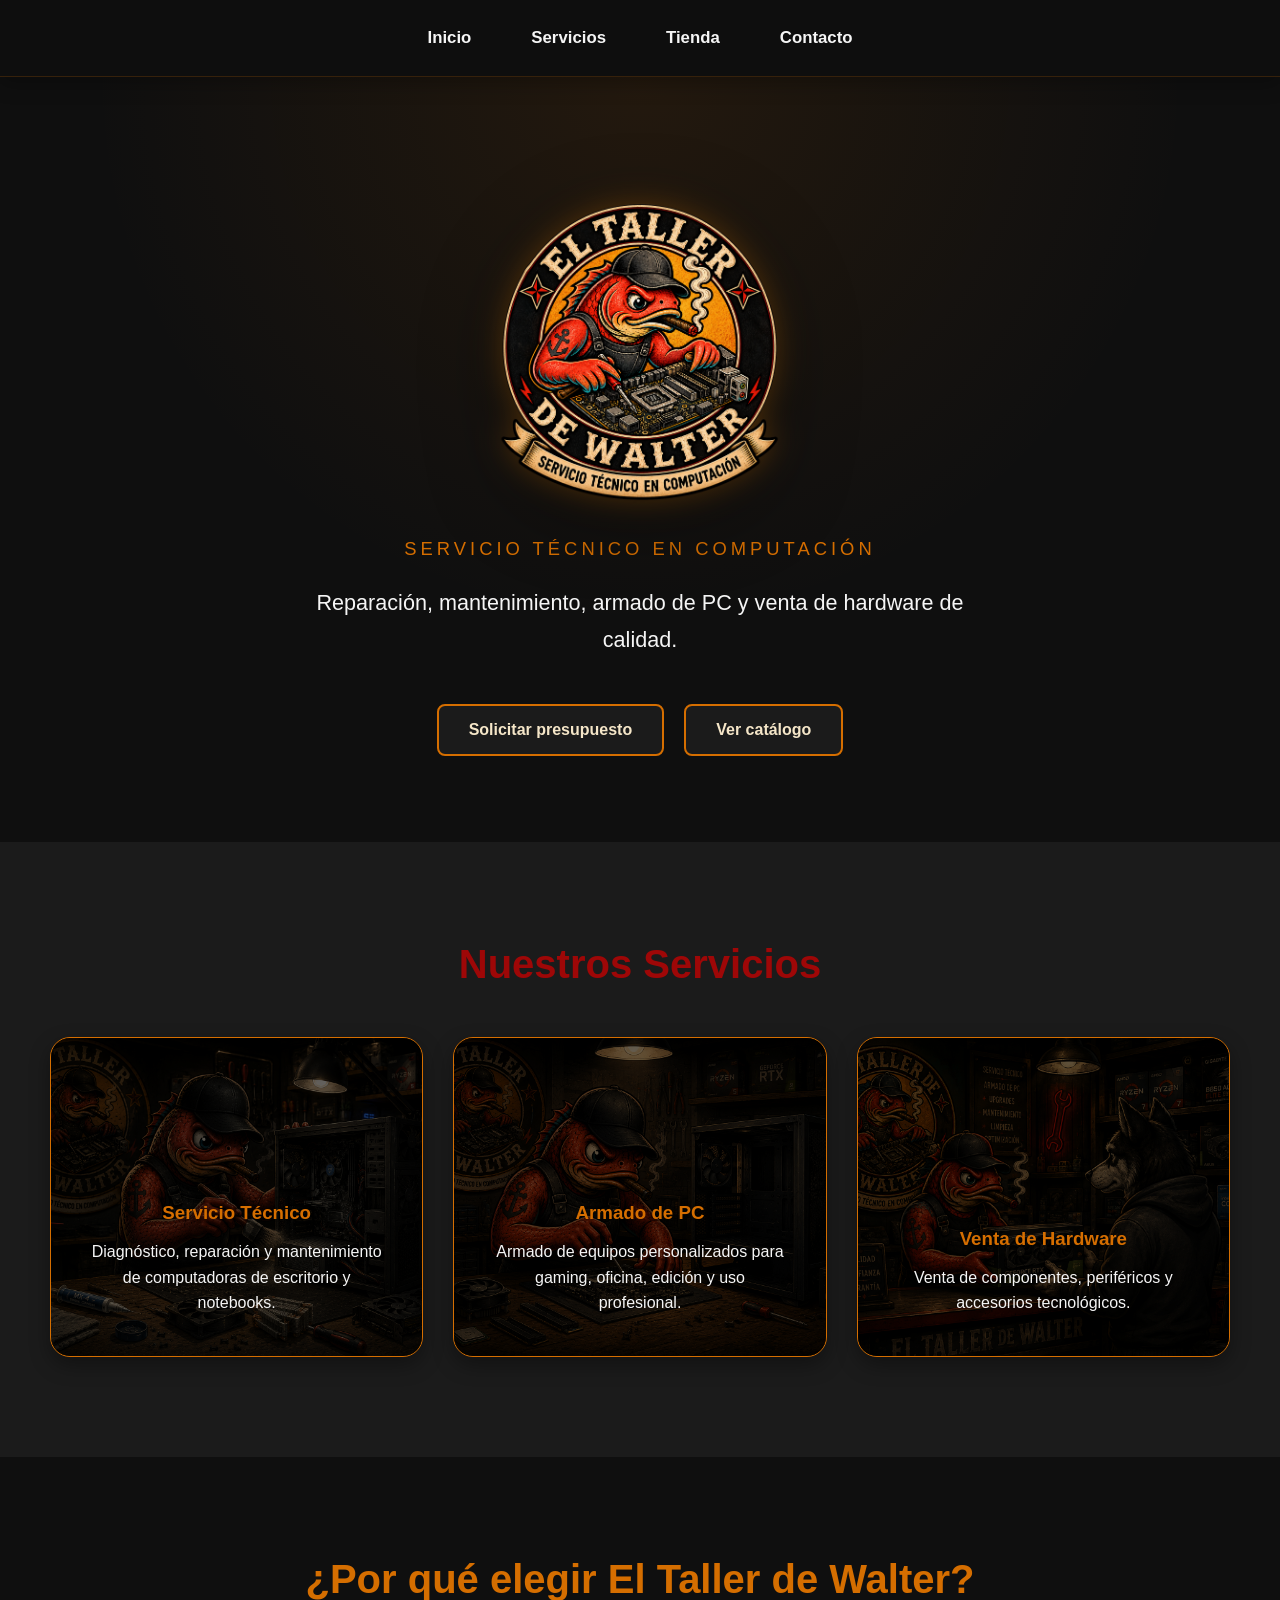
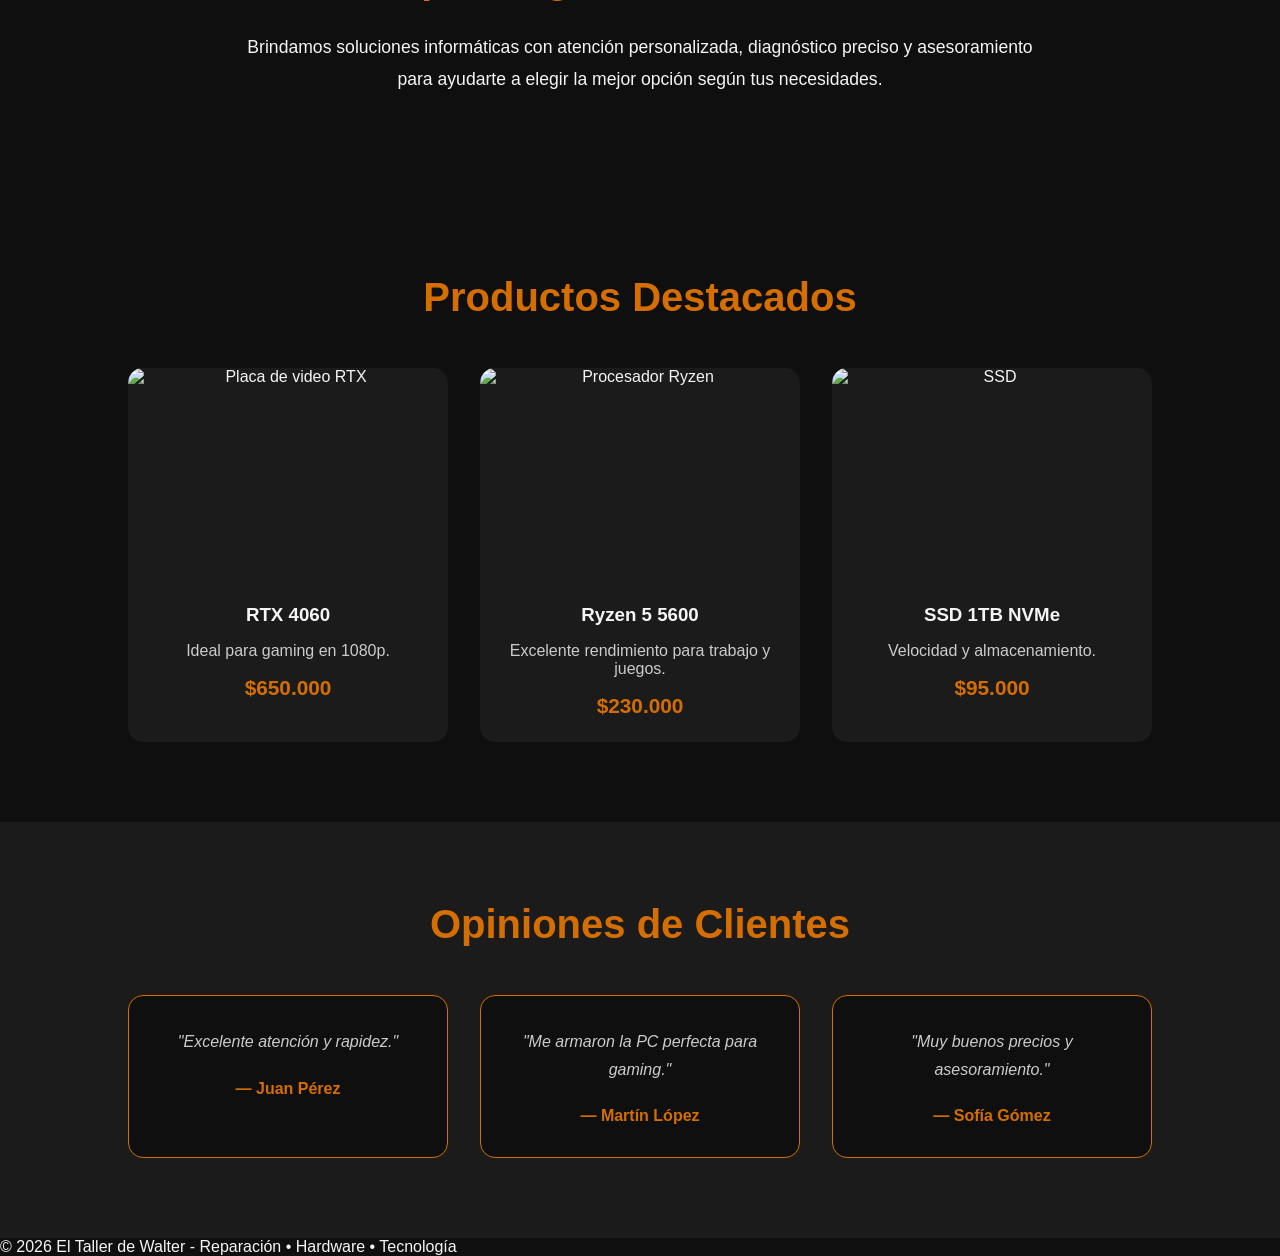
==== index.html @ cc02cfc2 "feat: initial project structure" ====
<!DOCTYPE html>
<html lang="es">

<head>
    <meta charset="UTF-8">
    <meta name="viewport" content="width=device-width, initial-scale=1.0">

    <title>El Taller de Walter</title>

    <meta name="description"
        content="Servicio técnico de computadoras, armado de PC, mantenimiento y venta de hardware.">

    <link rel="stylesheet" href="css/main.css">
</head>

<body>

    <header>

        <nav>

            <!-- Menú -->
            <ul>
                <li><a href="#">Inicio</a></li>
                <li><a href="#">Servicios</a></li>
                <li><a href="#">Tienda</a></li>
                <li><a href="#">Contacto</a></li>
            </ul>

        </nav>

    </header>

    <main>

        <!-- HERO -->

        <section class="hero">

            <img
                src="assets/img/logo.png"
                alt="Logo El Taller de Walter"
                class="hero-logo">

            <span class="hero-tag">
                Servicio Técnico en Computación
            </span>

            <p class="hero-description">
                Reparación, mantenimiento, armado de PC y venta de hardware de calidad.
            </p>

            <div class="hero-buttons">
                <a href="#">Solicitar presupuesto</a>
                <a href="#">Ver catálogo</a>
            </div>

        </section>

        <!-- SERVICIOS -->

        <section class="services">

            <h2>Nuestros Servicios</h2>

            <div class="services-grid">

                <article class="service-card service-tech">
                    <h3>Servicio Técnico</h3>
                    <p>
                        Diagnóstico, reparación y mantenimiento de computadoras de escritorio y notebooks.
                    </p>
                </article>

                <article class="service-card service-build">
                    <h3>Armado de PC</h3>
                    <p>
                        Armado de equipos personalizados para gaming, oficina, edición y uso profesional.
                    </p>
                </article>

                <article class="service-card service-store">
                    <h3>Venta de Hardware</h3>
                    <p>
                        Venta de componentes, periféricos y accesorios tecnológicos.
                    </p>
                </article>

            </div>

        </section>

        <!-- SOBRE NOSOTROS -->

        <section class="about">

            <h2>¿Por qué elegir El Taller de Walter?</h2>

            <p>
                Brindamos soluciones informáticas con atención personalizada,
                diagnóstico preciso y asesoramiento para ayudarte a elegir la mejor
                opción según tus necesidades.
            </p>

        </section>

        <!-- PRODUCTOS -->

        <section class="products">

            <h2>Productos Destacados</h2>

            <div class="products-grid">

                <article class="product-card">
                    <img src="assets/img/placa-video.jpg" alt="Placa de video RTX">
                    <h3>RTX 4060</h3>
                    <p>Ideal para gaming en 1080p.</p>
                    <span>$650.000</span>
                </article>

                <article class="product-card">
                    <img src="assets/img/procesador.jpg" alt="Procesador Ryzen">
                    <h3>Ryzen 5 5600</h3>
                    <p>Excelente rendimiento para trabajo y juegos.</p>
                    <span>$230.000</span>
                </article>

                <article class="product-card">
                    <img src="assets/img/ssd.jpg" alt="SSD">
                    <h3>SSD 1TB NVMe</h3>
                    <p>Velocidad y almacenamiento.</p>
                    <span>$95.000</span>
                </article>

            </div>

        </section>

        <!-- TESTIMONIOS -->

        <section class="testimonials">

            <h2>Opiniones de Clientes</h2>

            <div class="testimonials-grid">

                <article class="testimonial-card">
                    <p>"Excelente atención y rapidez."</p>
                    <h4>— Juan Pérez</h4>
                </article>

                <article class="testimonial-card">
                    <p>"Me armaron la PC perfecta para gaming."</p>
                    <h4>— Martín López</h4>
                </article>

                <article class="testimonial-card">
                    <p>"Muy buenos precios y asesoramiento."</p>
                    <h4>— Sofía Gómez</h4>
                </article>

            </div>

        </section>

    </main>

    <footer>
        <p>&copy; 2026 El Taller de Walter - Reparación • Hardware • Tecnología</p>
    </footer>

</body>

</html>
---- css/main.css ----
* {
  margin: 0;
  padding: 0;
  box-sizing: border-box;
}

body {
  background-color: #0f0f0f;
  color: #f5f5f5;
  font-family: Arial, Helvetica, sans-serif;
}

img {
  display: block;
  max-width: 100%;
}

ul {
  list-style: none;
}

a {
  text-decoration: none;
}

header {
  position: sticky;
  top: 0;
  z-index: 1000;
  background-color: rgba(15, 15, 15, 0.9490196078);
  backdrop-filter: blur(10px);
  border-bottom: 1px solid rgba(213, 110, 0, 0.2);
  box-shadow: 0 5px 20px rgba(0, 0, 0, 0.3019607843);
}

nav {
  max-width: 1200px;
  margin: auto;
  display: flex;
  justify-content: center;
  align-items: center;
  padding: 28px 0;
}

.logo img {
  height: 110px;
  width: auto;
  transition: 0.3s;
}

.logo img:hover {
  transform: scale(1.05);
}

nav ul {
  display: flex;
  gap: 60px;
}

nav a {
  position: relative;
  color: #f5f5f5;
  text-decoration: none;
  font-weight: 600;
  font-size: 1.05rem;
  transition: color 0.3s ease;
}

nav a::after {
  content: "";
  position: absolute;
  left: 50%;
  bottom: -8px;
  width: 0;
  height: 2px;
  background: #d56e00;
  transform: translateX(-50%);
  transition: width 0.3s ease;
}

nav a:hover {
  color: #d56e00;
}

nav a:hover::after {
  width: 100%;
}

.hero {
  min-height: 85vh;
  display: flex;
  flex-direction: column;
  justify-content: center;
  align-items: center;
  text-align: center;
  padding: 120px 20px 80px;
  background: radial-gradient(circle at top, rgba(213, 110, 0, 0.1), transparent 55%), #0f0f0f;
}

/* ======================= */
.hero-logo {
  width: 300px;
  margin-bottom: 35px;
  filter: drop-shadow(0 0 15px rgba(255, 140, 0, 0.25)) drop-shadow(0 15px 40px rgba(0, 0, 0, 0.45));
  transition: 0.4s;
}

.hero-logo:hover {
  transform: scale(1.04);
}

/* ======================= */
.hero-tag {
  color: #d56e00;
  font-size: 1.15rem;
  letter-spacing: 4px;
  text-transform: uppercase;
  margin-bottom: 25px;
}

/* ======================= */
.hero-description {
  max-width: 720px;
  color: #f5f5f5;
  font-size: 1.35rem;
  line-height: 1.7;
  margin-bottom: 45px;
}

/* ======================= */
.hero-buttons {
  display: flex;
  gap: 20px;
  flex-wrap: wrap;
}

.hero-buttons a {
  text-decoration: none;
  color: #f5e6c8;
  background-color: #1b1b1b;
  border: 2px solid #d56e00;
  padding: 15px 30px;
  border-radius: 8px;
  transition: 0.3s;
  font-weight: 600;
}

.hero-buttons a:hover {
  background-color: #d56e00;
  color: black;
  transform: translateY(-3px);
  box-shadow: 0 10px 25px rgba(196, 138, 43, 0.35);
}

.services {
  background-color: #1b1b1b;
  padding: 100px 50px;
  text-align: center;
}
.services h2 {
  font-size: 2.5rem;
  color: #9e0707;
  margin-bottom: 50px;
}

.services-grid {
  display: grid;
  grid-template-columns: repeat(3, 1fr);
  gap: 30px;
}

/* ===========================
   CARD GENERAL
=========================== */
.service-card {
  position: relative;
  overflow: hidden;
  min-height: 320px;
  padding: 40px;
  border-radius: 20px;
  display: flex;
  flex-direction: column;
  justify-content: flex-end;
  align-items: center;
  text-align: center;
  background-size: cover;
  background-position: center;
  background-repeat: no-repeat;
  border: 1px solid #d56e00;
  box-shadow: 0 8px 20px rgba(0, 0, 0, 0.35);
  transition: 0.35s;
}

/* Capa oscura */
.service-card::before {
  content: "";
  position: absolute;
  inset: 0;
  background: rgba(0, 0, 0, 0.6);
  transition: 0.35s;
}

/* Texto arriba de la imagen */
.service-card h3,
.service-card p {
  position: relative;
  z-index: 2;
}

.service-card h3 {
  color: #d56e00;
  margin-bottom: 15px;
}

.service-card p {
  color: #f5f5f5;
  line-height: 1.6;
}

/* Hover */
.service-card:hover {
  transform: translateY(-8px);
}

.service-card:hover::before {
  background: rgba(0, 0, 0, 0.35);
}

/* ===========================
   FONDOS
=========================== */
.service-tech {
  background-image: url("../assets/img/card-clean.png");
}

.service-build {
  background-image: url("../assets/img/card-build.png");
}

.service-store {
  background-image: url("../assets/img/card-hardware.png");
}

.about {
  background-color: #0f0f0f;
  padding: 100px 50px;
  text-align: center;
}
.about h2 {
  font-size: 2.5rem;
  color: #d56e00;
  margin-bottom: 30px;
}
.about p {
  max-width: 800px;
  margin: 0 auto;
  color: #f5f5f5;
  line-height: 1.8;
  font-size: 1.1rem;
}

.products {
  padding: 5rem 10%;
  background-color: #0f0f0f;
}
.products h2 {
  text-align: center;
  color: #d56e00;
  margin-bottom: 3rem;
  font-size: 2.5rem;
}

.products-grid {
  display: grid;
  grid-template-columns: repeat(auto-fit, minmax(280px, 1fr));
  gap: 2rem;
}

.product-card {
  background-color: #1b1b1b;
  border-radius: 15px;
  overflow: hidden;
  text-align: center;
  transition: transform 0.3s ease, box-shadow 0.3s ease;
}
.product-card:hover {
  transform: translateY(-8px);
  box-shadow: 0 10px 25px rgba(0, 0, 0, 0.4);
}
.product-card img {
  width: 100%;
  height: 220px;
  -o-object-fit: cover;
     object-fit: cover;
  display: block;
}
.product-card h3 {
  color: #f5f5f5;
  margin: 1rem 0;
}
.product-card p {
  color: #cccccc;
  padding: 0 1.2rem;
  margin-bottom: 1rem;
}
.product-card span {
  display: block;
  color: #d56e00;
  font-size: 1.3rem;
  font-weight: bold;
  margin-bottom: 1.5rem;
}

.testimonials {
  padding: 5rem 10%;
  background-color: #1b1b1b;
}
.testimonials h2 {
  text-align: center;
  color: #d56e00;
  font-size: 2.5rem;
  margin-bottom: 3rem;
}

.testimonials-grid {
  display: grid;
  grid-template-columns: repeat(auto-fit, minmax(280px, 1fr));
  gap: 2rem;
}

.testimonial-card {
  background-color: #0f0f0f;
  border: 1px solid #d56e00;
  border-radius: 15px;
  padding: 2rem;
  text-align: center;
  transition: 0.3s;
}
.testimonial-card:hover {
  transform: translateY(-8px);
  box-shadow: 0 10px 25px rgba(0, 0, 0, 0.4);
}
.testimonial-card p {
  color: #cccccc;
  line-height: 1.7;
  margin-bottom: 1.5rem;
  font-style: italic;
}
.testimonial-card h4 {
  color: #d56e00;
  font-weight: 600;
}/*# sourceMappingURL=main.css.map */
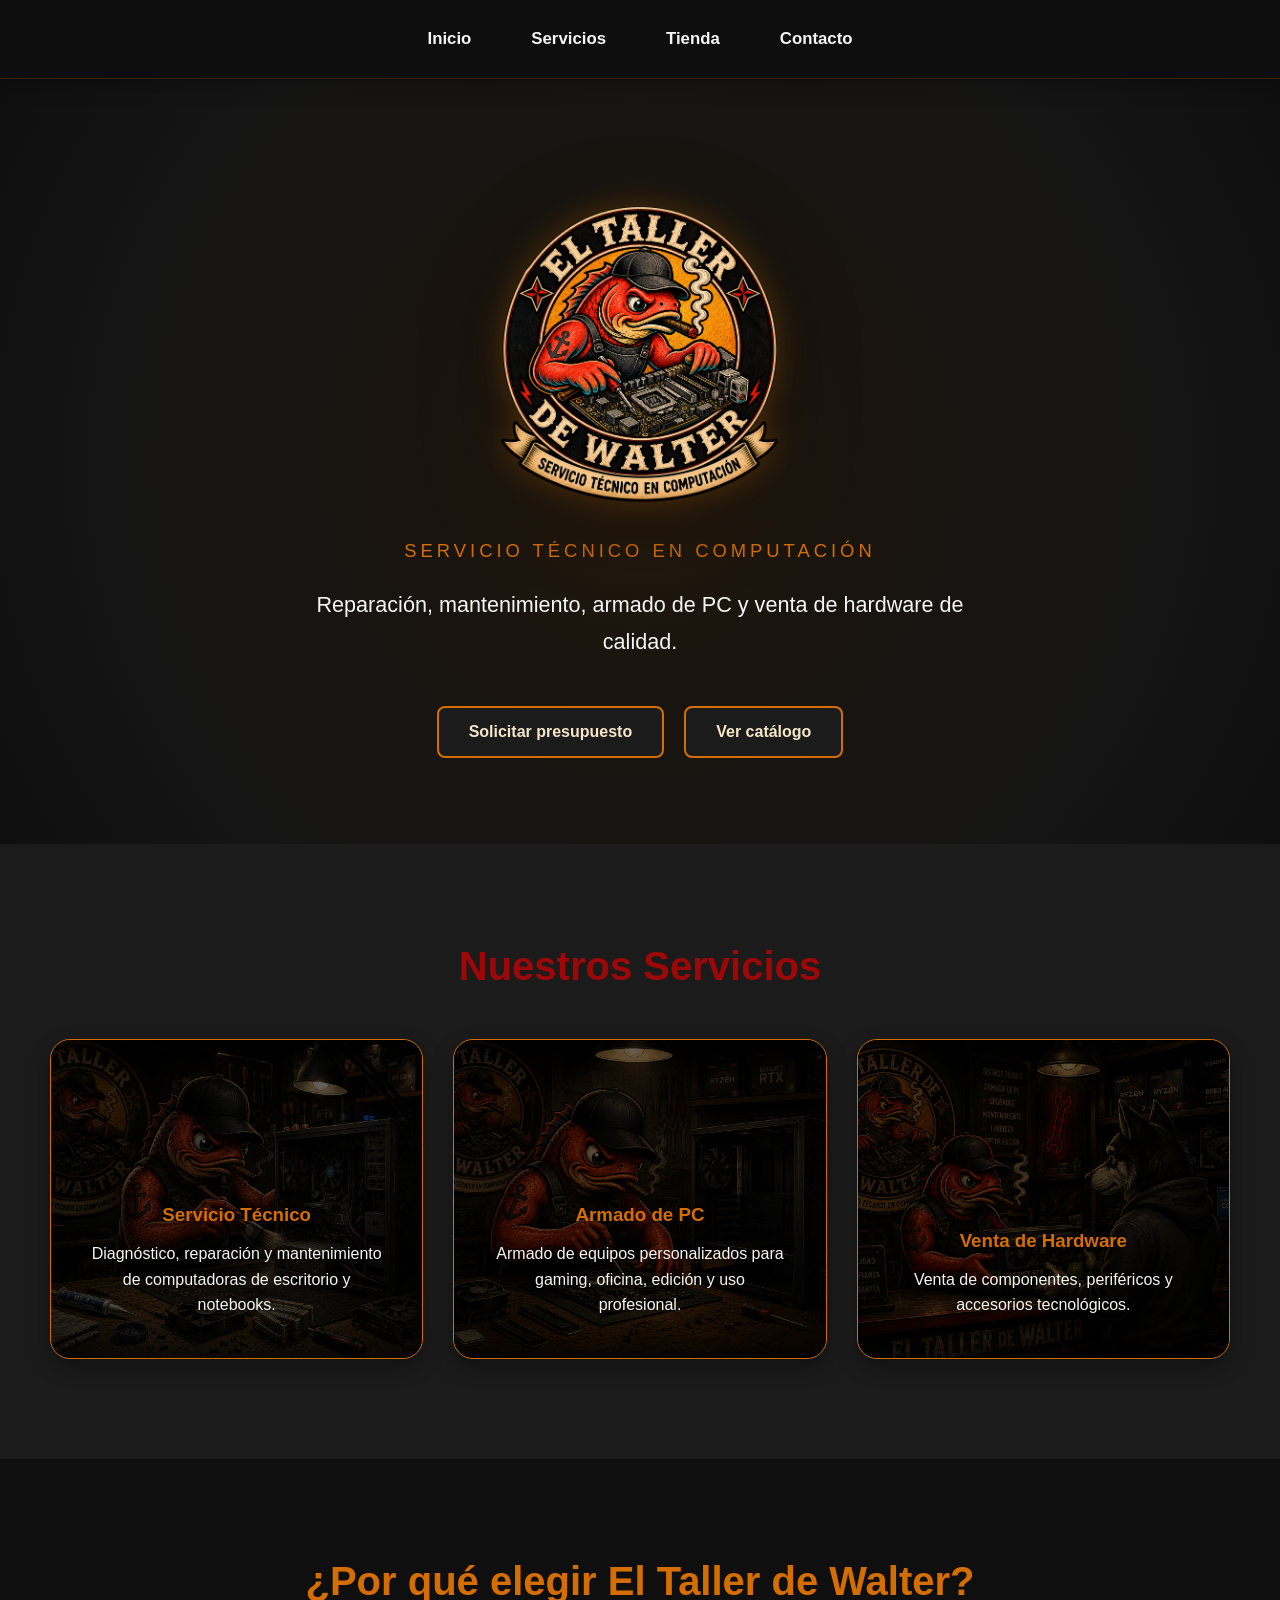
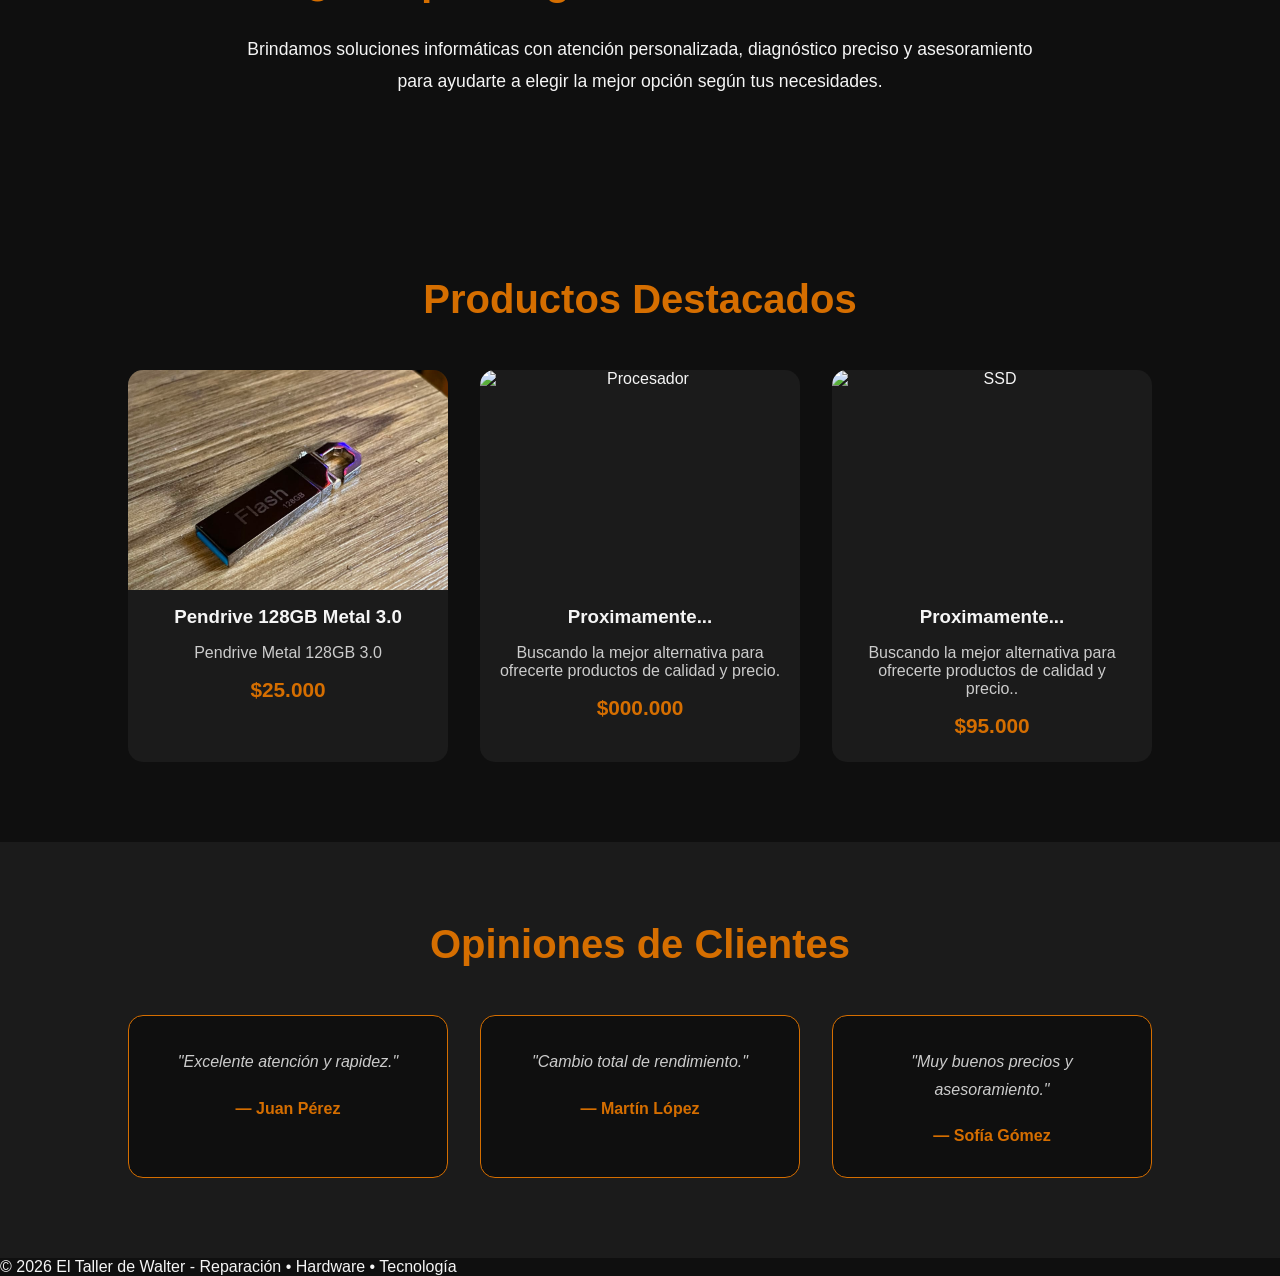
==== commit ad0faa66: "feat: expand website structure and styling" ====
--- a/index.html
+++ b/index.html
@@ -2,174 +2,375 @@
 <html lang="es">
 
 <head>
+
     <meta charset="UTF-8">
-    <meta name="viewport" content="width=device-width, initial-scale=1.0">
+
+    <meta
+        name="viewport"
+        content="width=device-width, initial-scale=1.0"
+    >
 
     <title>El Taller de Walter</title>
 
-    <meta name="description"
-        content="Servicio técnico de computadoras, armado de PC, mantenimiento y venta de hardware.">
+    <meta
+        name="description"
+        content="Servicio técnico de computadoras, armado de PC, mantenimiento y venta de hardware."
+    >
 
     <link rel="stylesheet" href="css/main.css">
+
 </head>
 
+
 <body>
 
+
+    <!-- ===========================
+         HEADER
+    ============================ -->
+
     <header>
 
         <nav>
 
             <!-- Menú -->
+
             <ul>
-                <li><a href="#">Inicio</a></li>
-                <li><a href="#">Servicios</a></li>
-                <li><a href="#">Tienda</a></li>
-                <li><a href="#">Contacto</a></li>
+
+                <li>
+                    <a href="#inicio">
+                        Inicio
+                    </a>
+                </li>
+
+                <li>
+                    <a href="pages/services.html">
+                        Servicios
+                    </a>
+                </li>
+
+                <li>
+                    <a href="pages/shop.html">
+                        Tienda
+                    </a>
+                </li>
+
+                <li>
+                    <a href="pages/contact.html">
+                        Contacto
+                    </a>
+                </li>
+
             </ul>
 
         </nav>
 
     </header>
 
+
+
     <main>
 
-        <!-- HERO -->
-
-        <section class="hero">
+
+        <!-- ===========================
+             HERO
+        ============================ -->
+
+        <section
+            class="hero"
+            id="inicio"
+        >
 
             <img
                 src="assets/img/logo.png"
                 alt="Logo El Taller de Walter"
-                class="hero-logo">
+                class="hero-logo"
+            >
 
             <span class="hero-tag">
                 Servicio Técnico en Computación
             </span>
 
             <p class="hero-description">
-                Reparación, mantenimiento, armado de PC y venta de hardware de calidad.
+                Reparación, mantenimiento, armado de PC
+                y venta de hardware de calidad.
             </p>
 
             <div class="hero-buttons">
-                <a href="#">Solicitar presupuesto</a>
-                <a href="#">Ver catálogo</a>
+
+                <a href="pages/contact.html">
+                    Solicitar presupuesto
+                </a>
+
+                <a href="pages/shop.html">
+                    Ver catálogo
+                </a>
+
             </div>
 
         </section>
 
-        <!-- SERVICIOS -->
+
+
+        <!-- ===========================
+             SERVICIOS
+        ============================ -->
 
         <section class="services">
 
-            <h2>Nuestros Servicios</h2>
+            <h2>
+                Nuestros Servicios
+            </h2>
+
 
             <div class="services-grid">
 
-                <article class="service-card service-tech">
-                    <h3>Servicio Técnico</h3>
-                    <p>
-                        Diagnóstico, reparación y mantenimiento de computadoras de escritorio y notebooks.
-                    </p>
-                </article>
-
-                <article class="service-card service-build">
-                    <h3>Armado de PC</h3>
-                    <p>
-                        Armado de equipos personalizados para gaming, oficina, edición y uso profesional.
-                    </p>
-                </article>
-
-                <article class="service-card service-store">
-                    <h3>Venta de Hardware</h3>
-                    <p>
-                        Venta de componentes, periféricos y accesorios tecnológicos.
-                    </p>
-                </article>
+
+                <a
+                    href="pages/services.html"
+                    class="service-card service-tech"
+                >
+
+                    <h3>
+                        Servicio Técnico
+                    </h3>
+
+                    <p>
+                        Diagnóstico, reparación y mantenimiento
+                        de computadoras de escritorio y notebooks.
+                    </p>
+
+                </a>
+
+
+
+                <a
+                    href="pages/services.html"
+                    class="service-card service-build"
+                >
+
+                    <h3>
+                        Armado de PC
+                    </h3>
+
+                    <p>
+                        Armado de equipos personalizados para
+                        gaming, oficina, edición y uso profesional.
+                    </p>
+
+                </a>
+
+
+
+                <a
+                    href="pages/shop.html"
+                    class="service-card service-store"
+                >
+
+                    <h3>
+                        Venta de Hardware
+                    </h3>
+
+                    <p>
+                        Venta de componentes, periféricos
+                        y accesorios tecnológicos.
+                    </p>
+
+                </a>
+
 
             </div>
 
         </section>
 
-        <!-- SOBRE NOSOTROS -->
+
+
+        <!-- ===========================
+             SOBRE NOSOTROS
+        ============================ -->
 
         <section class="about">
 
-            <h2>¿Por qué elegir El Taller de Walter?</h2>
+            <h2>
+                ¿Por qué elegir El Taller de Walter?
+            </h2>
 
             <p>
-                Brindamos soluciones informáticas con atención personalizada,
-                diagnóstico preciso y asesoramiento para ayudarte a elegir la mejor
-                opción según tus necesidades.
+                Brindamos soluciones informáticas con atención
+                personalizada, diagnóstico preciso y asesoramiento
+                para ayudarte a elegir la mejor opción según
+                tus necesidades.
             </p>
 
         </section>
 
-        <!-- PRODUCTOS -->
+
+
+        <!-- ===========================
+             PRODUCTOS
+        ============================ -->
 
         <section class="products">
 
-            <h2>Productos Destacados</h2>
+            <h2>
+                Productos Destacados
+            </h2>
+
 
             <div class="products-grid">
 
+
                 <article class="product-card">
-                    <img src="assets/img/placa-video.jpg" alt="Placa de video RTX">
-                    <h3>RTX 4060</h3>
-                    <p>Ideal para gaming en 1080p.</p>
-                    <span>$650.000</span>
-                </article>
+
+                    <img
+                        src="./assets/img/pendrive128.jpeg"
+                        alt="Pendrive 128GB Metal 3.0"
+                    >
+
+                    <h3>
+                        Pendrive 128GB Metal 3.0
+                    </h3>
+
+                    <p>
+                        Pendrive Metal 128GB 3.0
+                    </p>
+
+                    <span>
+                        $25.000
+                    </span>
+
+                </article>
+
 
                 <article class="product-card">
-                    <img src="assets/img/procesador.jpg" alt="Procesador Ryzen">
-                    <h3>Ryzen 5 5600</h3>
-                    <p>Excelente rendimiento para trabajo y juegos.</p>
-                    <span>$230.000</span>
-                </article>
+
+                    <img
+                        src="assets/img/procesador.jpg"
+                        alt="Procesador"
+                    >
+
+                    <h3>
+                        Proximamente...
+                    </h3>
+
+                    <p>
+                        Buscando la mejor alternativa para ofrecerte productos de calidad y precio.
+                    </p>
+
+                    <span>
+                        $000.000
+                    </span>
+
+                </article>
+
+
 
                 <article class="product-card">
-                    <img src="assets/img/ssd.jpg" alt="SSD">
-                    <h3>SSD 1TB NVMe</h3>
-                    <p>Velocidad y almacenamiento.</p>
-                    <span>$95.000</span>
-                </article>
+
+                    <img
+                        src="assets/img/ssd.jpg"
+                        alt="SSD"
+                    >
+
+                    <h3>
+                        Proximamente...
+                    </h3>
+
+                    <p>
+                        Buscando la mejor alternativa para ofrecerte productos de calidad y precio..
+                    </p>
+
+                    <span>
+                        $95.000
+                    </span>
+
+                </article>
+
 
             </div>
 
         </section>
 
-        <!-- TESTIMONIOS -->
+
+
+        <!-- ===========================
+             TESTIMONIOS
+        ============================ -->
 
         <section class="testimonials">
 
-            <h2>Opiniones de Clientes</h2>
+            <h2>
+                Opiniones de Clientes
+            </h2>
+
 
             <div class="testimonials-grid">
 
+
                 <article class="testimonial-card">
-                    <p>"Excelente atención y rapidez."</p>
-                    <h4>— Juan Pérez</h4>
-                </article>
+
+                    <p>
+                        "Excelente atención y rapidez."
+                    </p>
+
+                    <h4>
+                        — Juan Pérez
+                    </h4>
+
+                </article>
+
+
 
                 <article class="testimonial-card">
-                    <p>"Me armaron la PC perfecta para gaming."</p>
-                    <h4>— Martín López</h4>
-                </article>
+
+                    <p>
+                        "Cambio total de rendimiento."
+                    </p>
+
+                    <h4>
+                        — Martín López
+                    </h4>
+
+                </article>
+
+
 
                 <article class="testimonial-card">
-                    <p>"Muy buenos precios y asesoramiento."</p>
-                    <h4>— Sofía Gómez</h4>
-                </article>
+
+                    <p>
+                        "Muy buenos precios y asesoramiento."
+                    </p>
+
+                    <h4>
+                        — Sofía Gómez
+                    </h4>
+
+                </article>
+
 
             </div>
 
         </section>
 
+
     </main>
 
+
+
+    <!-- ===========================
+         FOOTER
+    ============================ -->
+
     <footer>
-        <p>&copy; 2026 El Taller de Walter - Reparación • Hardware • Tecnología</p>
+
+        <p>
+            &copy; 2026 El Taller de Walter
+            - Reparación • Hardware • Tecnología
+        </p>
+
     </footer>
 
+
 </body>
 
 </html>
--- a/css/main.css
+++ b/css/main.css
@@ -23,10 +23,14 @@
   text-decoration: none;
 }
 
+/* ===========================
+   HEADER
+=========================== */
 header {
   position: sticky;
   top: 0;
   z-index: 1000;
+  padding: 1px 0;
   background-color: rgba(15, 15, 15, 0.9490196078);
   backdrop-filter: blur(10px);
   border-bottom: 1px solid rgba(213, 110, 0, 0.2);
@@ -86,6 +90,27 @@
   width: 100%;
 }
 
+/* ===========================
+   RESPONSIVE
+=========================== */
+@media (max-width: 900px) {
+  nav {
+    flex-direction: column;
+    gap: 20px;
+    padding: 20px;
+  }
+  nav ul {
+    gap: 20px;
+    flex-wrap: wrap;
+    justify-content: center;
+  }
+  nav a {
+    font-size: 0.95rem;
+  }
+}
+/* ===========================
+   HERO
+=========================== */
 .hero {
   min-height: 85vh;
   display: flex;
@@ -94,10 +119,9 @@
   align-items: center;
   text-align: center;
   padding: 120px 20px 80px;
-  background: radial-gradient(circle at top, rgba(213, 110, 0, 0.1), transparent 55%), #0f0f0f;
-}
-
-/* ======================= */
+  background: radial-gradient(circle at center, rgba(213, 110, 0, 0.12) 0%, rgba(213, 110, 0, 0.05) 30%, #151515 70%, #0f0f0f 100%);
+}
+
 .hero-logo {
   width: 300px;
   margin-bottom: 35px;
@@ -109,7 +133,6 @@
   transform: scale(1.04);
 }
 
-/* ======================= */
 .hero-tag {
   color: #d56e00;
   font-size: 1.15rem;
@@ -118,7 +141,6 @@
   margin-bottom: 25px;
 }
 
-/* ======================= */
 .hero-description {
   max-width: 720px;
   color: #f5f5f5;
@@ -127,9 +149,44 @@
   margin-bottom: 45px;
 }
 
-/* ======================= */
 .hero-buttons {
   display: flex;
+  gap: 20px;
+  flex-wrap: wrap;
+}
+
+/* ===========================
+   RESPONSIVE
+=========================== */
+@media (max-width: 900px) {
+  .hero {
+    padding: 80px 30px;
+  }
+  .hero-logo {
+    width: 280px;
+    max-width: 80%;
+  }
+  .hero-description {
+    font-size: 1.1rem;
+    max-width: 600px;
+  }
+  .hero-buttons {
+    flex-direction: column;
+    align-items: center;
+    gap: 15px;
+  }
+  .hero-buttons a {
+    width: 220px;
+    text-align: center;
+  }
+}
+/* ===========================
+   HERO BUTTONS
+=========================== */
+.hero-buttons {
+  display: flex;
+  justify-content: center;
+  align-items: center;
   gap: 20px;
   flex-wrap: wrap;
 }
@@ -143,6 +200,7 @@
   border-radius: 8px;
   transition: 0.3s;
   font-weight: 600;
+  display: inline-block;
 }
 
 .hero-buttons a:hover {
@@ -152,6 +210,25 @@
   box-shadow: 0 10px 25px rgba(196, 138, 43, 0.35);
 }
 
+/* ===========================
+   RESPONSIVE
+=========================== */
+@media (max-width: 600px) {
+  .hero-buttons {
+    width: 100%;
+    flex-direction: column;
+    gap: 15px;
+  }
+  .hero-buttons a {
+    width: 100%;
+    max-width: 280px;
+    text-align: center;
+    box-sizing: border-box;
+  }
+}
+/* ===========================
+   SERVICES
+=========================== */
 .services {
   background-color: #1b1b1b;
   padding: 100px 50px;
@@ -241,6 +318,25 @@
   background-image: url("../assets/img/card-hardware.png");
 }
 
+/* ===========================
+   RESPONSIVE
+=========================== */
+@media (max-width: 900px) {
+  .services {
+    grid-template-columns: 1fr;
+    gap: 25px;
+  }
+  .services-grid {
+    grid-template-columns: 1fr;
+    gap: 25px;
+  }
+  .service-card {
+    min-height: 360px;
+  }
+}
+/* ===========================
+   ABOUT
+=========================== */
 .about {
   background-color: #0f0f0f;
   padding: 100px 50px;
@@ -259,6 +355,33 @@
   font-size: 1.1rem;
 }
 
+/* ===========================
+   RESPONSIVE
+=========================== */
+@media (max-width: 900px) {
+  .about {
+    padding: 80px 30px;
+  }
+  .about h2 {
+    font-size: 2.2rem;
+  }
+  .about p {
+    font-size: 1.05rem;
+  }
+}
+@media (max-width: 600px) {
+  .about {
+    padding: 70px 20px;
+  }
+  .about h2 {
+    font-size: 1.9rem;
+    line-height: 1.3;
+  }
+  .about p {
+    font-size: 1rem;
+    line-height: 1.7;
+  }
+}
 .products {
   padding: 5rem 10%;
   background-color: #0f0f0f;
@@ -311,6 +434,29 @@
   margin-bottom: 1.5rem;
 }
 
+@media (max-width: 900px) {
+  .products {
+    padding: 80px 30px;
+  }
+  .products-grid {
+    grid-template-columns: repeat(2, 1fr);
+    gap: 25px;
+  }
+}
+@media (max-width: 600px) {
+  .products {
+    padding: 70px 20px;
+  }
+  .products-grid {
+    grid-template-columns: 1fr;
+  }
+  .product-card img {
+    height: 200px;
+  }
+}
+/* ===========================
+   TESTIMONIALS
+=========================== */
 .testimonials {
   padding: 5rem 10%;
   background-color: #1b1b1b;
@@ -349,4 +495,894 @@
 .testimonial-card h4 {
   color: #d56e00;
   font-weight: 600;
+}
+
+/* ===========================
+   RESPONSIVE
+=========================== */
+@media (max-width: 900px) {
+  .testimonials {
+    padding: 80px 30px;
+  }
+  .testimonials-grid {
+    grid-template-columns: repeat(2, 1fr);
+    gap: 25px;
+  }
+}
+@media (max-width: 600px) {
+  .testimonials {
+    padding: 70px 20px;
+  }
+  .testimonials-grid {
+    grid-template-columns: 1fr;
+  }
+  .testimonial-card {
+    padding: 1.5rem;
+  }
+}
+/* ===========================
+   SHOP HERO
+=========================== */
+.shop-hero {
+  min-height: 70vh;
+  display: flex;
+  flex-direction: column;
+  justify-content: center;
+  align-items: center;
+  text-align: center;
+  padding: 120px 20px 80px;
+  background: radial-gradient(circle at center, rgba(213, 110, 0, 0.12) 0%, rgba(213, 110, 0, 0.05) 30%, #151515 70%, #0f0f0f 100%);
+}
+
+.shop-logo {
+  width: 300px;
+  margin-bottom: 30px;
+  filter: drop-shadow(0 0 15px rgba(255, 140, 0, 0.25)) drop-shadow(0 15px 40px rgba(0, 0, 0, 0.45));
+  transition: 0.4s;
+}
+
+.shop-logo:hover {
+  transform: scale(1.04);
+}
+
+.shop-tag {
+  color: #d56e00;
+  font-size: 1rem;
+  letter-spacing: 4px;
+  text-transform: uppercase;
+  margin-bottom: 20px;
+}
+
+.shop-hero h1 {
+  color: #9e0707;
+  font-size: 3.5rem;
+  margin-bottom: 20px;
+}
+
+.shop-hero p {
+  max-width: 720px;
+  color: #f5f5f5;
+  font-size: 1.25rem;
+  line-height: 1.7;
+}
+
+/* ===========================
+   RESPONSIVE
+=========================== */
+@media (max-width: 900px) {
+  .shop-hero {
+    min-height: 60vh;
+    padding: 90px 30px 70px;
+  }
+  .shop-logo {
+    width: 230px;
+    max-width: 80%;
+  }
+  .shop-hero h1 {
+    font-size: 3rem;
+  }
+  .shop-hero p {
+    font-size: 1.1rem;
+  }
+}
+@media (max-width: 600px) {
+  .shop-hero {
+    min-height: 55vh;
+    padding: 80px 20px 60px;
+  }
+  .shop-logo {
+    width: 190px;
+  }
+  .shop-tag {
+    font-size: 0.8rem;
+    letter-spacing: 2px;
+  }
+  .shop-hero h1 {
+    font-size: 2.5rem;
+  }
+  .shop-hero p {
+    font-size: 1rem;
+    line-height: 1.6;
+  }
+}
+/* ===========================
+   SHOP CATEGORIES
+=========================== */
+.shop-categories {
+  padding: 100px 10%;
+  background-color: #1b1b1b;
+  text-align: center;
+}
+.shop-categories h2 {
+  color: #9e0707;
+  font-size: 2.5rem;
+  margin-bottom: 50px;
+}
+
+.categories-grid {
+  display: grid;
+  grid-template-columns: repeat(3, 1fr);
+  gap: 30px;
+  max-width: 1100px;
+  margin: 0 auto;
+}
+
+.category-card {
+  min-height: 240px;
+  padding: 40px 30px;
+  display: flex;
+  flex-direction: column;
+  justify-content: center;
+  align-items: center;
+  text-align: center;
+  text-decoration: none;
+  background-color: #0f0f0f;
+  border: 1px solid #d56e00;
+  border-radius: 15px;
+  box-shadow: 0 8px 20px rgba(0, 0, 0, 0.25);
+  transition: transform 0.3s ease, box-shadow 0.3s ease, border-color 0.3s ease;
+}
+
+.category-card:hover {
+  transform: translateY(-8px);
+  border-color: #d56e00;
+  box-shadow: 0 10px 25px rgba(0, 0, 0, 0.4);
+}
+
+.category-card h3 {
+  color: #d56e00;
+  font-size: 1.6rem;
+  margin-bottom: 15px;
+}
+
+.category-card p {
+  max-width: 280px;
+  color: #cccccc;
+  line-height: 1.6;
+}
+
+/* ===========================
+   RESPONSIVE
+=========================== */
+@media (max-width: 900px) {
+  .shop-categories {
+    padding: 80px 30px;
+  }
+  .categories-grid {
+    grid-template-columns: repeat(2, 1fr);
+    gap: 25px;
+  }
+  .category-card:last-child {
+    grid-column: 1/-1;
+    max-width: 500px;
+    width: 100%;
+    justify-self: center;
+  }
+}
+@media (max-width: 600px) {
+  .shop-categories {
+    padding: 70px 20px;
+  }
+  .shop-categories h2 {
+    font-size: 2rem;
+  }
+  .categories-grid {
+    grid-template-columns: 1fr;
+  }
+  .category-card:last-child {
+    grid-column: auto;
+    max-width: none;
+  }
+}
+/* ===========================
+   SHOP PRODUCTS
+=========================== */
+.shop-products {
+  padding: 100px 10%;
+  background-color: #0f0f0f;
+  text-align: center;
+}
+.shop-products h2 {
+  color: #d56e00;
+  font-size: 2.5rem;
+  margin-bottom: 50px;
+}
+
+.shop-products-grid {
+  display: grid;
+  grid-template-columns: repeat(3, 1fr);
+  gap: 30px;
+  max-width: 1200px;
+  margin: 0 auto;
+}
+
+.shop-product-card {
+  overflow: hidden;
+  background-color: #1b1b1b;
+  border: 1px solid #d56e00;
+  border-radius: 15px;
+  text-align: left;
+  box-shadow: 0 8px 20px rgba(0, 0, 0, 0.25);
+  transition: transform 0.3s ease, box-shadow 0.3s ease;
+}
+
+.shop-product-card:hover {
+  transform: translateY(-8px);
+  box-shadow: 0 10px 25px rgba(0, 0, 0, 0.4);
+}
+
+.shop-product-card img {
+  width: 100%;
+  height: 220px;
+  -o-object-fit: cover;
+     object-fit: cover;
+  display: block;
+}
+
+.shop-product-info {
+  padding: 25px;
+}
+
+.shop-product-category {
+  display: block;
+  color: #d56e00;
+  font-size: 0.8rem;
+  font-weight: 700;
+  letter-spacing: 1.5px;
+  text-transform: uppercase;
+  margin-bottom: 10px;
+}
+
+.shop-product-card h3 {
+  color: #f5f5f5;
+  font-size: 1.3rem;
+  margin-bottom: 12px;
+}
+
+.shop-product-card p {
+  color: #cccccc;
+  line-height: 1.6;
+  margin-bottom: 20px;
+}
+
+.shop-product-price {
+  display: block;
+  color: #d56e00;
+  font-size: 1.3rem;
+  font-weight: bold;
+  margin-bottom: 20px;
+}
+
+.shop-product-button {
+  display: inline-block;
+  padding: 12px 25px;
+  color: #f5e6c8;
+  background-color: #1b1b1b;
+  border: 2px solid #d56e00;
+  border-radius: 8px;
+  text-decoration: none;
+  font-weight: 600;
+  transition: 0.3s;
+}
+
+.shop-product-button:hover {
+  background-color: #d56e00;
+  color: black;
+  transform: translateY(-3px);
+  box-shadow: 0 10px 25px rgba(196, 138, 43, 0.35);
+}
+
+/* ===========================
+   RESPONSIVE
+=========================== */
+@media (max-width: 900px) {
+  .shop-products {
+    padding: 80px 30px;
+  }
+  .shop-products-grid {
+    grid-template-columns: repeat(2, 1fr);
+    gap: 25px;
+  }
+}
+@media (max-width: 600px) {
+  .shop-products {
+    padding: 70px 20px;
+  }
+  .shop-products h2 {
+    font-size: 2rem;
+  }
+  .shop-products-grid {
+    grid-template-columns: 1fr;
+  }
+  .shop-product-card img {
+    height: 200px;
+  }
+}
+/* ===========================
+   CONTACT HERO
+=========================== */
+.contact-hero {
+  min-height: 65vh;
+  display: flex;
+  flex-direction: column;
+  justify-content: center;
+  align-items: center;
+  text-align: center;
+  padding: 120px 20px 80px;
+  background: radial-gradient(circle at center, rgba(213, 110, 0, 0.12) 0%, rgba(213, 110, 0, 0.05) 30%, #151515 70%, #0f0f0f 100%);
+}
+
+.contact-logo {
+  width: 300px;
+  margin-bottom: 30px;
+  filter: drop-shadow(0 0 15px rgba(255, 140, 0, 0.25)) drop-shadow(0 15px 40px rgba(0, 0, 0, 0.45));
+  transition: 0.4s;
+}
+
+.contact-logo:hover {
+  transform: scale(1.04);
+}
+
+.contact-tag {
+  color: #d56e00;
+  font-size: 1rem;
+  letter-spacing: 4px;
+  text-transform: uppercase;
+  margin-bottom: 20px;
+}
+
+.contact-hero h1 {
+  color: #9e0707;
+  font-size: 3.5rem;
+  margin-bottom: 20px;
+}
+
+.contact-hero p {
+  max-width: 650px;
+  color: #f5f5f5;
+  font-size: 1.25rem;
+  line-height: 1.7;
+}
+
+/* ===========================
+   CONTACT INFO
+=========================== */
+.contact-info {
+  padding: 100px 10%;
+  background-color: #1b1b1b;
+  text-align: center;
+}
+
+.contact-info h2 {
+  color: #d56e00;
+  font-size: 2.5rem;
+  margin-bottom: 50px;
+}
+
+.contact-info-grid {
+  display: grid;
+  grid-template-columns: repeat(3, 1fr);
+  gap: 30px;
+  max-width: 1100px;
+  margin: 0 auto;
+}
+
+.contact-card {
+  min-height: 230px;
+  padding: 40px 30px;
+  display: flex;
+  flex-direction: column;
+  justify-content: center;
+  align-items: center;
+  background-color: #0f0f0f;
+  border: 1px solid #d56e00;
+  border-radius: 15px;
+  box-shadow: 0 8px 20px rgba(0, 0, 0, 0.25);
+  transition: transform 0.3s ease, box-shadow 0.3s ease;
+}
+
+.contact-card:hover {
+  transform: translateY(-8px);
+  box-shadow: 0 10px 25px rgba(0, 0, 0, 0.4);
+}
+
+.contact-card h3 {
+  color: #d56e00;
+  font-size: 1.5rem;
+  margin-bottom: 15px;
+}
+
+.contact-card p {
+  color: #cccccc;
+  line-height: 1.6;
+  margin-bottom: 20px;
+}
+
+.contact-card a {
+  color: #f5e6c8;
+  font-weight: 600;
+  text-decoration: none;
+  transition: 0.3s;
+}
+
+.contact-card a:hover {
+  color: #d56e00;
+}
+
+/* ===========================
+   CONTACT FORM
+=========================== */
+.contact-form-section {
+  padding: 100px 10%;
+  background-color: #0f0f0f;
+}
+
+.contact-form-wrapper {
+  max-width: 1000px;
+  margin: 0 auto;
+  display: grid;
+  grid-template-columns: 0.8fr 1.2fr;
+  gap: 60px;
+  align-items: start;
+}
+
+.contact-form-content span {
+  color: #d56e00;
+  font-size: 0.85rem;
+  font-weight: 700;
+  letter-spacing: 3px;
+}
+
+.contact-form-content h2 {
+  color: #9e0707;
+  font-size: 2.5rem;
+  margin: 15px 0 20px;
+}
+
+.contact-form-content p {
+  color: #cccccc;
+  line-height: 1.7;
+  max-width: 350px;
+}
+
+.contact-form {
+  padding: 35px;
+  background-color: #1b1b1b;
+  border: 1px solid #d56e00;
+  border-radius: 15px;
+  box-shadow: 0 8px 20px rgba(0, 0, 0, 0.3);
+}
+
+.form-group {
+  display: flex;
+  flex-direction: column;
+  margin-bottom: 20px;
+}
+
+.form-group label {
+  color: #f5f5f5;
+  font-weight: 600;
+  margin-bottom: 8px;
+}
+
+.form-group input,
+.form-group select,
+.form-group textarea {
+  width: 100%;
+  padding: 13px 15px;
+  color: #f5f5f5;
+  background-color: #0f0f0f;
+  border: 1px solid rgba(213, 110, 0, 0.5);
+  border-radius: 8px;
+  font-family: inherit;
+  font-size: 1rem;
+  outline: none;
+  transition: 0.3s;
+}
+
+.form-group input:focus,
+.form-group select:focus,
+.form-group textarea:focus {
+  border-color: #d56e00;
+  box-shadow: 0 0 0 2px rgba(213, 110, 0, 0.12);
+}
+
+.form-group textarea {
+  resize: vertical;
+}
+
+.contact-button {
+  width: 100%;
+  padding: 15px 30px;
+  color: #f5e6c8;
+  background-color: #1b1b1b;
+  border: 2px solid #d56e00;
+  border-radius: 8px;
+  font-family: inherit;
+  font-size: 1rem;
+  font-weight: 600;
+  cursor: pointer;
+  transition: 0.3s;
+}
+
+.contact-button:hover {
+  background-color: #d56e00;
+  color: black;
+  transform: translateY(-3px);
+  box-shadow: 0 10px 25px rgba(196, 138, 43, 0.35);
+}
+
+/* ===========================
+   RESPONSIVE
+=========================== */
+@media (max-width: 900px) {
+  .contact-hero {
+    min-height: 60vh;
+    padding: 90px 30px 70px;
+  }
+  .contact-logo {
+    width: 210px;
+    max-width: 80%;
+  }
+  .contact-hero h1 {
+    font-size: 3rem;
+  }
+  .contact-hero p {
+    font-size: 1.1rem;
+  }
+  .contact-info {
+    padding: 80px 30px;
+  }
+  .contact-info-grid {
+    grid-template-columns: repeat(2, 1fr);
+    gap: 25px;
+  }
+  .contact-card:last-child {
+    grid-column: 1/-1;
+    max-width: 500px;
+    width: 100%;
+    justify-self: center;
+  }
+  .contact-form-section {
+    padding: 80px 30px;
+  }
+  .contact-form-wrapper {
+    grid-template-columns: 1fr;
+    gap: 40px;
+  }
+  .contact-form-content p {
+    max-width: 600px;
+  }
+}
+@media (max-width: 600px) {
+  .contact-hero {
+    min-height: 55vh;
+    padding: 80px 20px 60px;
+  }
+  .contact-logo {
+    width: 180px;
+  }
+  .contact-tag {
+    font-size: 0.8rem;
+    letter-spacing: 2px;
+  }
+  .contact-hero h1 {
+    font-size: 2.5rem;
+  }
+  .contact-hero p {
+    font-size: 1rem;
+  }
+  .contact-info {
+    padding: 70px 20px;
+  }
+  .contact-info h2 {
+    font-size: 2rem;
+  }
+  .contact-info-grid {
+    grid-template-columns: 1fr;
+  }
+  .contact-card:last-child {
+    grid-column: auto;
+    max-width: none;
+  }
+  .contact-form-section {
+    padding: 70px 20px;
+  }
+  .contact-form-content h2 {
+    font-size: 2rem;
+  }
+  .contact-form {
+    padding: 25px 20px;
+  }
+}
+/* ===========================
+   SERVICES HERO
+=========================== */
+.services-hero {
+  min-height: 65vh;
+  display: flex;
+  flex-direction: column;
+  justify-content: center;
+  align-items: center;
+  text-align: center;
+  padding: 120px 20px 80px;
+  background: radial-gradient(circle at center, rgba(213, 110, 0, 0.12) 0%, rgba(213, 110, 0, 0.05) 30%, #151515 70%, #0f0f0f 100%);
+}
+
+.services-logo {
+  width: 300px;
+  margin-bottom: 30px;
+  filter: drop-shadow(0 0 15px rgba(255, 140, 0, 0.25)) drop-shadow(0 15px 40px rgba(0, 0, 0, 0.45));
+  transition: 0.4s;
+}
+
+.services-logo:hover {
+  transform: scale(1.04);
+}
+
+.services-tag {
+  color: #d56e00;
+  font-size: 1rem;
+  letter-spacing: 4px;
+  text-transform: uppercase;
+  margin-bottom: 20px;
+}
+
+.services-hero h1 {
+  color: #9e0707;
+  font-size: 3.5rem;
+  margin-bottom: 20px;
+}
+
+.services-hero p {
+  max-width: 700px;
+  color: #f5f5f5;
+  font-size: 1.25rem;
+  line-height: 1.7;
+}
+
+/* ===========================
+   SERVICES
+=========================== */
+.services-page {
+  padding: 100px 10%;
+  background-color: #1b1b1b;
+  text-align: center;
+}
+
+.services-page h2 {
+  color: #d56e00;
+  font-size: 2.5rem;
+  margin-bottom: 50px;
+}
+
+.services-page-grid {
+  display: grid;
+  grid-template-columns: repeat(3, 1fr);
+  gap: 30px;
+  max-width: 1200px;
+  margin: 0 auto;
+}
+
+.service-page-card {
+  min-height: 250px;
+  padding: 35px 30px;
+  display: flex;
+  flex-direction: column;
+  justify-content: center;
+  align-items: center;
+  background-color: #0f0f0f;
+  border: 1px solid #d56e00;
+  border-radius: 15px;
+  box-shadow: 0 8px 20px rgba(0, 0, 0, 0.25);
+  transition: transform 0.3s ease, box-shadow 0.3s ease;
+}
+
+.service-page-card:hover {
+  transform: translateY(-8px);
+  box-shadow: 0 10px 25px rgba(0, 0, 0, 0.4);
+}
+
+.service-icon {
+  font-size: 2.5rem;
+  margin-bottom: 20px;
+}
+
+.service-page-card h3 {
+  color: #f5f5f5;
+  font-size: 1.4rem;
+  margin-bottom: 15px;
+}
+
+.service-page-card p {
+  color: #cccccc;
+  line-height: 1.6;
+}
+
+/* ===========================
+   PROCESS
+=========================== */
+.service-process {
+  padding: 100px 10%;
+  background-color: #0f0f0f;
+  text-align: center;
+}
+
+.service-process > span {
+  color: #d56e00;
+  font-size: 0.85rem;
+  font-weight: 700;
+  letter-spacing: 3px;
+}
+
+.service-process h2 {
+  color: #9e0707;
+  font-size: 2.5rem;
+  margin: 15px 0 50px;
+}
+
+.process-grid {
+  display: grid;
+  grid-template-columns: repeat(3, 1fr);
+  gap: 30px;
+  max-width: 1000px;
+  margin: 0 auto;
+}
+
+.process-grid article {
+  padding: 35px 30px;
+  background-color: #1b1b1b;
+  border-radius: 15px;
+  border: 1px solid rgba(213, 110, 0, 0.5);
+  transition: transform 0.3s ease, box-shadow 0.3s ease;
+}
+
+.process-grid article:hover {
+  transform: translateY(-8px);
+  box-shadow: 0 10px 25px rgba(0, 0, 0, 0.4);
+}
+
+.process-number {
+  display: block;
+  color: #d56e00;
+  font-size: 2rem;
+  font-weight: bold;
+  margin-bottom: 20px;
+}
+
+.process-grid h3 {
+  color: #f5f5f5;
+  font-size: 1.3rem;
+  margin-bottom: 15px;
+}
+
+.process-grid p {
+  color: #cccccc;
+  line-height: 1.6;
+}
+
+/* ===========================
+   SERVICES CTA
+=========================== */
+.services-cta {
+  padding: 100px 20px;
+  text-align: center;
+  background: radial-gradient(circle at center, rgba(213, 110, 0, 0.12), #0f0f0f 65%);
+}
+
+.services-cta h2 {
+  color: #d56e00;
+  font-size: 2.5rem;
+  margin-bottom: 20px;
+}
+
+.services-cta p {
+  color: #cccccc;
+  font-size: 1.15rem;
+  line-height: 1.7;
+  margin-bottom: 35px;
+}
+
+/* ===========================
+   RESPONSIVE
+=========================== */
+@media (max-width: 900px) {
+  .services-hero {
+    min-height: 60vh;
+    padding: 90px 30px 70px;
+  }
+  .services-logo {
+    width: 210px;
+    max-width: 80%;
+  }
+  .services-hero h1 {
+    font-size: 3rem;
+  }
+  .services-hero p {
+    font-size: 1.1rem;
+  }
+  .services-page {
+    padding: 80px 30px;
+  }
+  .services-page-grid {
+    grid-template-columns: repeat(2, 1fr);
+    gap: 25px;
+  }
+  .process-grid {
+    grid-template-columns: repeat(2, 1fr);
+    gap: 25px;
+  }
+  .process-grid article:last-child {
+    grid-column: 1/-1;
+    max-width: 500px;
+    width: 100%;
+    justify-self: center;
+  }
+}
+@media (max-width: 600px) {
+  .services-hero {
+    min-height: 55vh;
+    padding: 80px 20px 60px;
+  }
+  .services-logo {
+    width: 180px;
+  }
+  .services-tag {
+    font-size: 0.8rem;
+    letter-spacing: 2px;
+  }
+  .services-hero h1 {
+    font-size: 2.5rem;
+  }
+  .services-hero p {
+    font-size: 1rem;
+  }
+  .services-page {
+    padding: 70px 20px;
+  }
+  .services-page h2 {
+    font-size: 2rem;
+  }
+  .services-page-grid {
+    grid-template-columns: 1fr;
+  }
+  .process-grid {
+    grid-template-columns: 1fr;
+  }
+  .process-grid article:last-child {
+    grid-column: auto;
+    max-width: none;
+  }
+  .service-process {
+    padding: 70px 20px;
+  }
+  .service-process h2 {
+    font-size: 2rem;
+  }
+  .services-cta {
+    padding: 70px 20px;
+  }
+  .services-cta h2 {
+    font-size: 2rem;
+  }
 }/*# sourceMappingURL=main.css.map */
